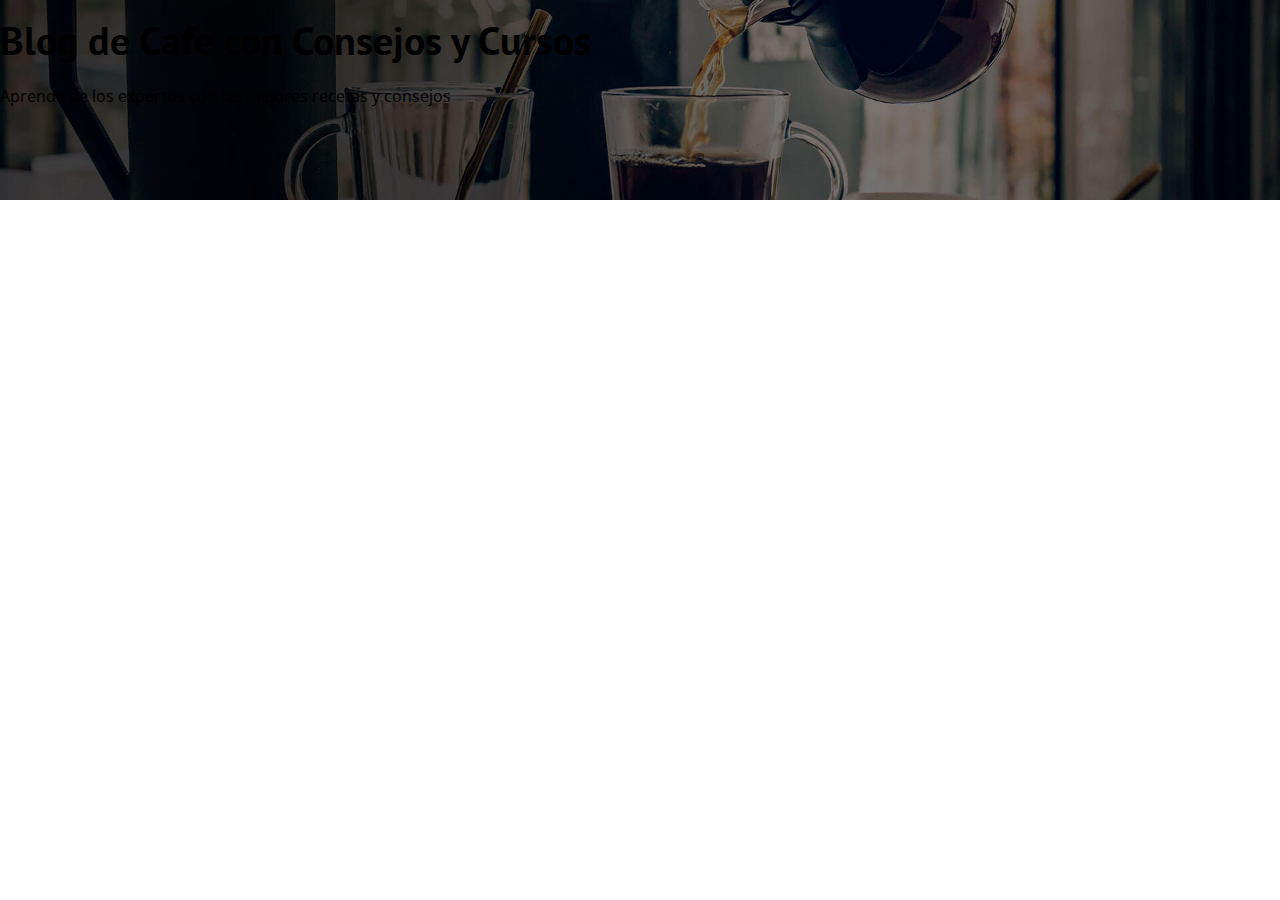
==== index.html @ d0782a6c "ok" ====
<!DOCTYPE html>
<html lang="en">
<head>
    <meta charset="UTF-8">
    <meta name="viewport" content="width=device-width, initial-scale=1.0">
    <title>BlogDeCafe</title>
    <link rel="stylesheet" href="css/normalize.css">
    <link href="https://fonts.googleapis.com/css2?family=Open+Sans:ital,wght@0,300..800;1,300..800&family=PT+Sans:wght@400;700&display=swap" rel="stylesheet">
    <link rel="stylesheet" href="css/style.css">
</head>
<body>
   
    <header class="header">
        <div class="header__texto">
            <h2 class="no-margin">Blog de Cafe con Consejos y Cursos</h2>
            <p class="no-margin">Aprende de los expertos con las mejores recetas y consejos</p>
        </div>

    </header>   
   
</body>
</html>
---- css/style.css ----
:root {
    --fuenteHeading: 'PT Sans', sans-serif;
    --fuenteParrafos: 'Open Sans', sans-serif;

    --primario: #784d3c;
    --blanco: #ffffff;
    --negro: #000000;
}

html {
    box-sizing: border-box;
    font-size: 62.5%; /*1 rem = 10 px */
}

*, *:before, *:after {
    box-sizing: inherit;
}
body {
    font-family: var(--fuenteParrafos);
    font-size: 1.6rem;
    line-height: 2;
}

/* GLOBALES */
.contenedor {
    max-width: 120rem;
    width: 90%;
    margin: 0 auto;
}

a {
    text-decoration: none;
}
h1, h2, h3, h4 {
    font-family: var(--fuenteHeading);
}
h1 {
    font-size: 4.8rem;
}
h2 {
    font-size: 4rem;
}
h3 {
    font-size: 3.2rem;
}
h4 {
    font-size: 2.8rem;
}
img {
    max-width: 100%;
}

/* UTILIDADES */
.no-margin {
    margin: 0;
}
.no-padding {
    padding: 0;
}
.centrar-texto {
    text-align: center;
}

/*HEADER*/

.header {
    background-image: url(../img/banner.jpg);
    height: 20rem;
    background-size: cover;
    background-repeat: no-repeat;
    background-position: center center;
    
}

.text {
    color: var(--primario);
}
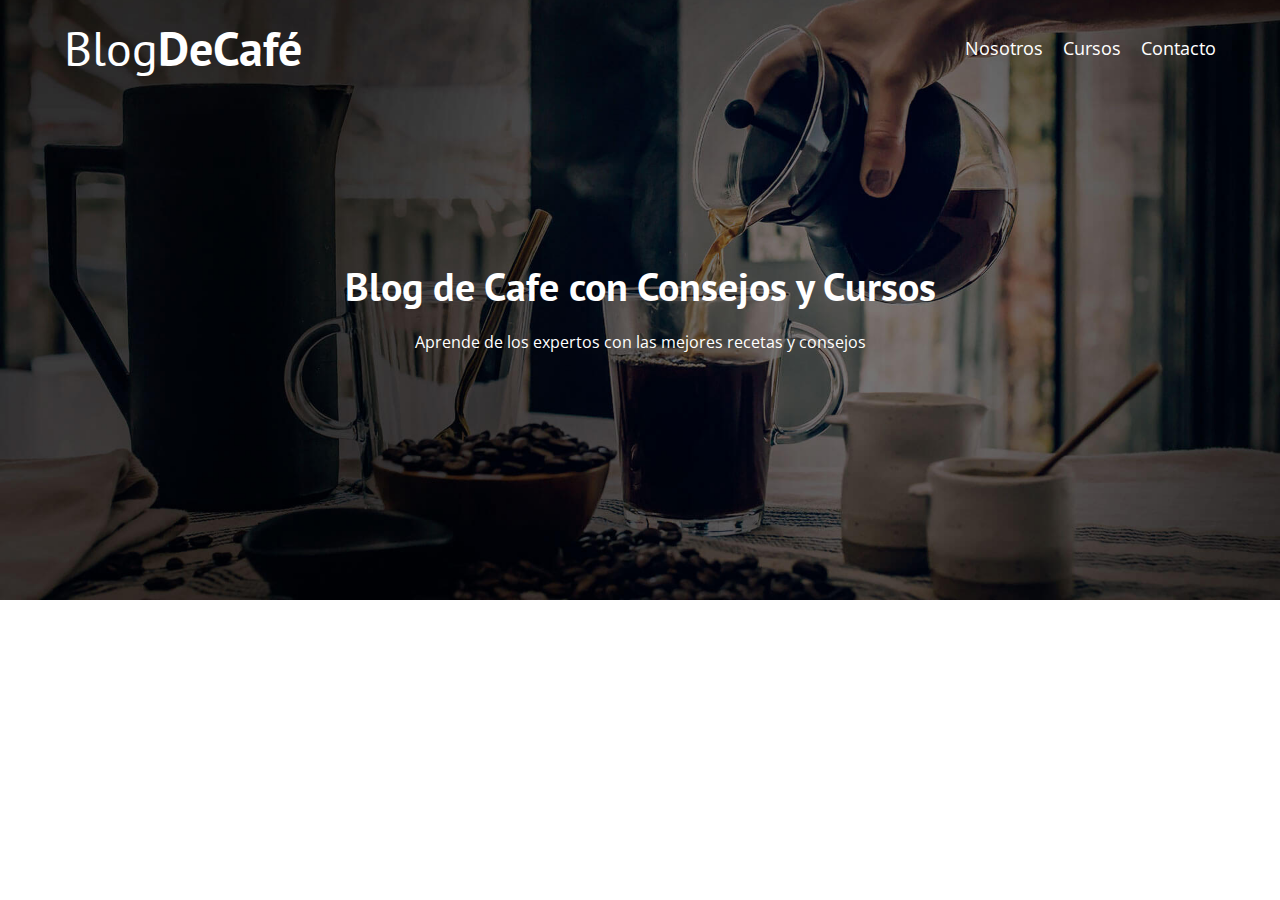
==== commit 7de40143: "ok" ====
--- a/index.html
+++ b/index.html
@@ -3,14 +3,27 @@
 <head>
     <meta charset="UTF-8">
     <meta name="viewport" content="width=device-width, initial-scale=1.0">
-    <title>BlogDeCafe</title>
+    <title>BlogDeCafé</title>
     <link rel="stylesheet" href="css/normalize.css">
     <link href="https://fonts.googleapis.com/css2?family=Open+Sans:ital,wght@0,300..800;1,300..800&family=PT+Sans:wght@400;700&display=swap" rel="stylesheet">
     <link rel="stylesheet" href="css/style.css">
 </head>
 <body>
    
-    <header class="header">
+    <header class="header ">
+        <div class="contenedor">
+            <div class="barra">
+                <a class="logo" href="index.html">
+                    <h1 class="logo__nombre no-margin centrar-texto">Blog<span class="logo__bold">DeCafé</span> </h1>
+                </a>
+                <nav class="navegacion">
+                    <a href="nosotros.html" class="navegacion__enlace">Nosotros</a>
+                    <a href="cursos.html" class="navegacion__enlace">Cursos</a>
+                    <a href="contacto.html" class="navegacion__enlace">Contacto</a>
+                </nav>
+            </div>
+        </div>
+
         <div class="header__texto">
             <h2 class="no-margin">Blog de Cafe con Consejos y Cursos</h2>
             <p class="no-margin">Aprende de los expertos con las mejores recetas y consejos</p>
--- a/css/style.css
+++ b/css/style.css
@@ -65,14 +65,54 @@
 
 .header {
     background-image: url(../img/banner.jpg);
-    height: 20rem;
+    height: 60rem;
     background-size: cover;
     background-repeat: no-repeat;
     background-position: center center;
     
 }
-
-.text {
-    color: var(--primario);
+.header__texto {
+    color: var(--blanco);
+    text-align: center;
+    margin-top: 5rem;
 }
 
+@media (min-width: 768px) {
+     .header__texto {
+        margin-top: 15rem;
+     }
+}
+
+@media (min-width: 768px) {
+     .barra {
+        display: flex;
+        justify-content: space-between;
+        align-items: center;
+     }
+}
+
+.logo {
+    color: var(--blanco);
+}
+.logo__nombre {
+    font-weight: 400;
+}
+.logo__bold {
+    font-weight: 700;
+}
+
+/*Navegacion*/
+
+@media (min-width: 768px) {
+     .navegacion {
+        display: flex;
+        gap: 2rem;
+     }
+}
+.navegacion__enlace {
+    display: block;
+    text-align: center;
+    font-size: 1.8rem;
+    color: var(--blanco);
+}
+
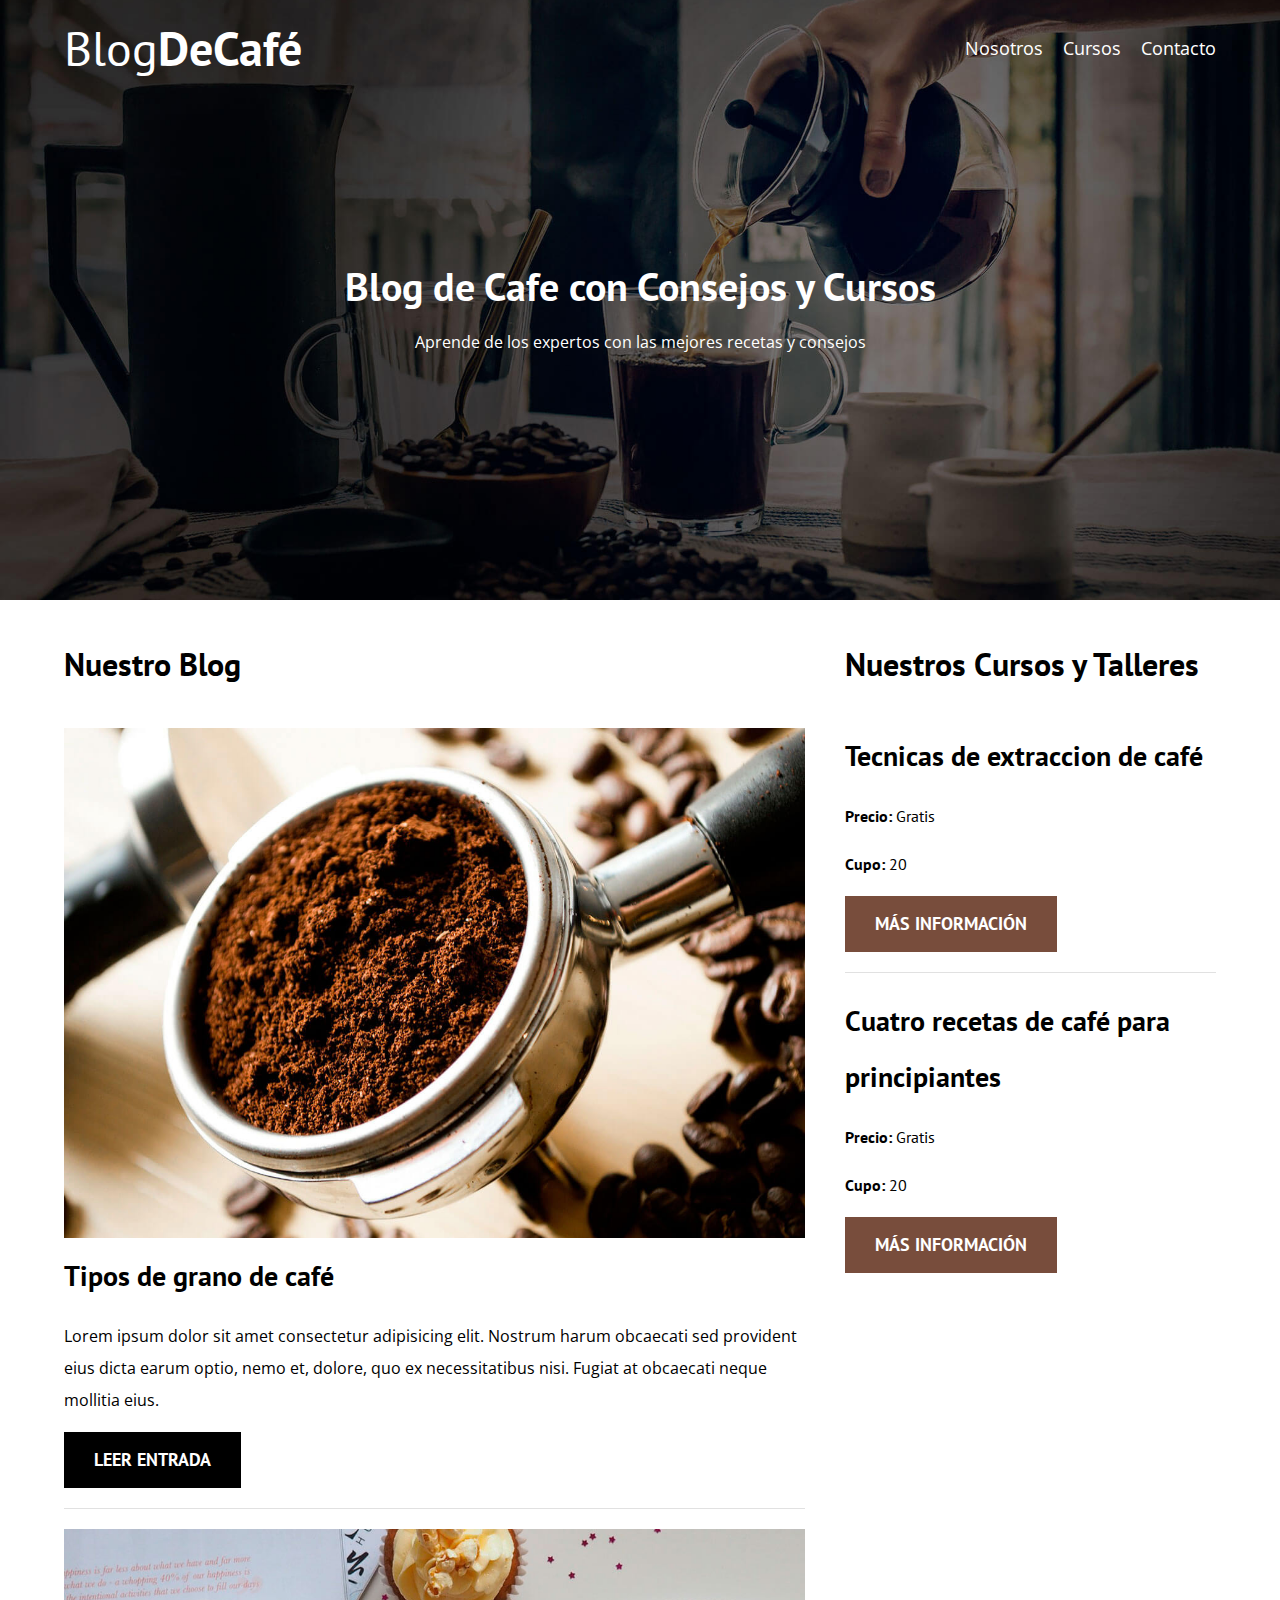
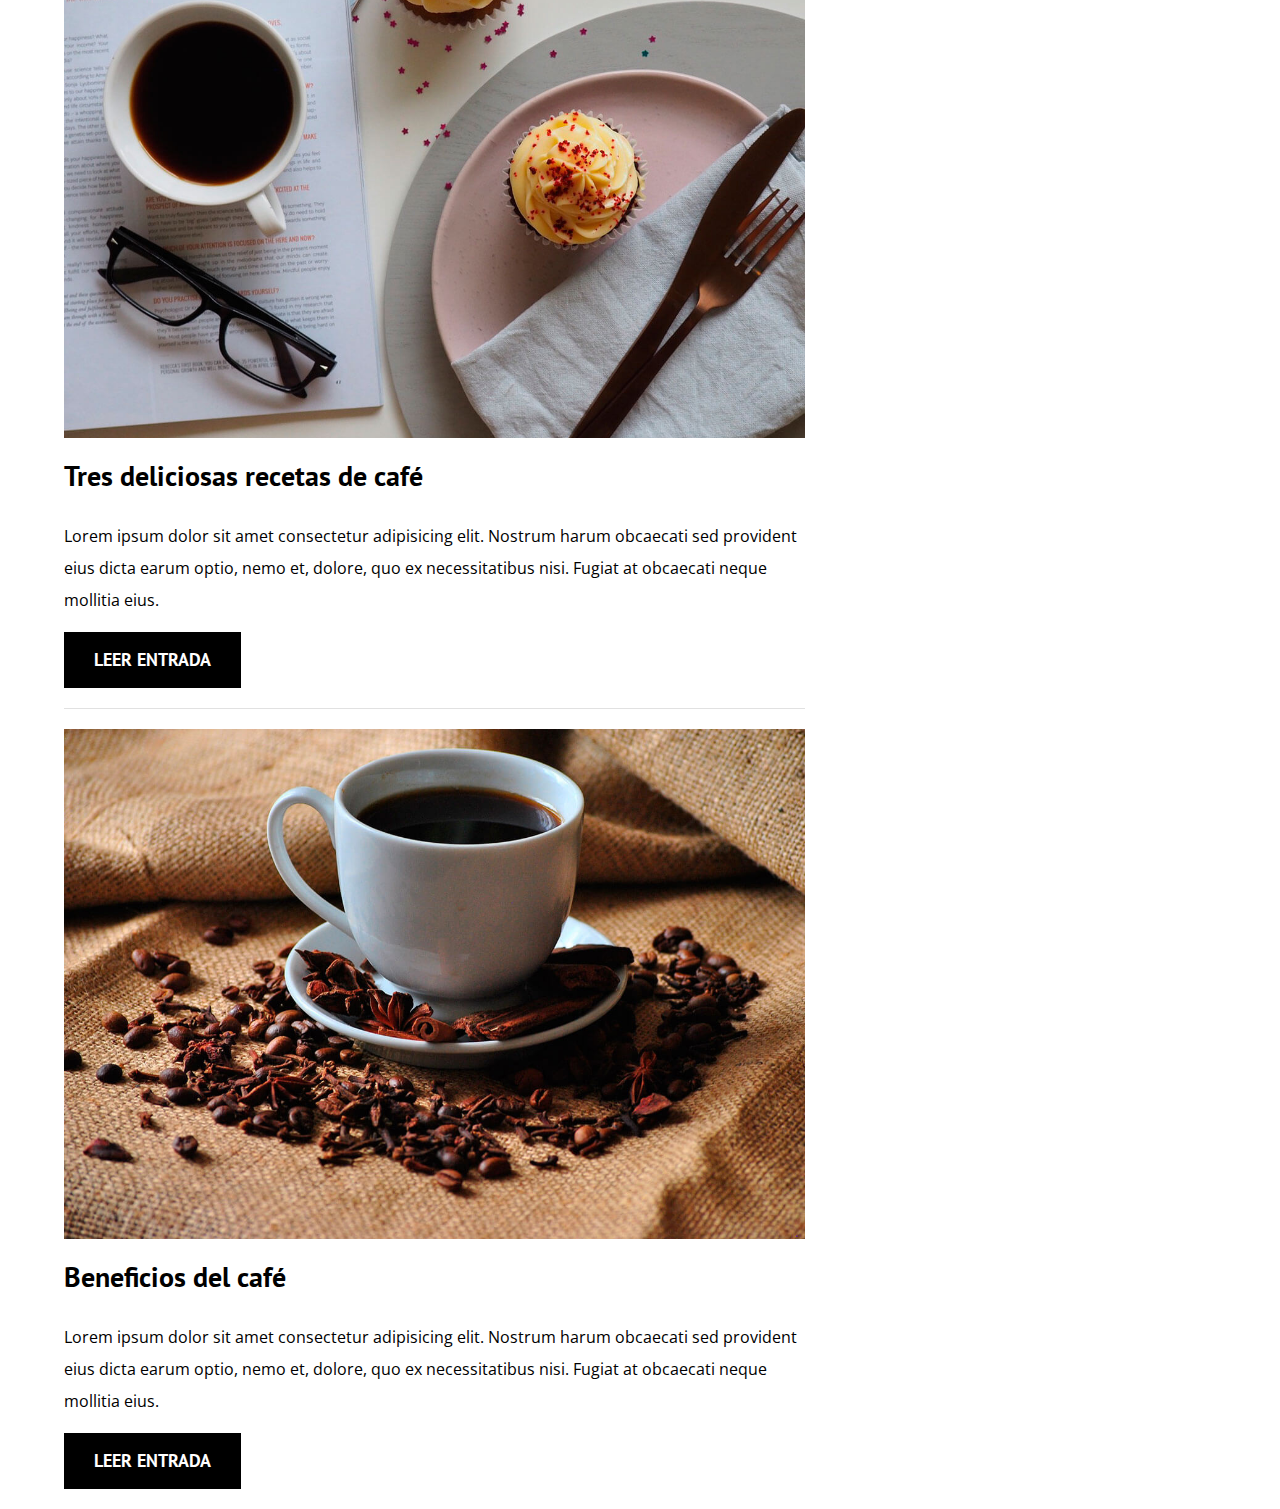
==== commit 27ac1d1b: "ok" ====
--- a/index.html
+++ b/index.html
@@ -31,5 +31,68 @@
 
     </header>   
    
+    <div class="contenedor contenido_principal">
+        <main class="blog">
+            <h3>Nuestro Blog</h3>
+
+            <article class="entrada">
+                <div class="entrada_imagen">
+                    <img src="img/blog1.jpg" alt="imagen blog">
+                </div>
+                <div class="entrada_contenido">
+                    <h4 class="no-margin">Tipos de grano de café</h4>
+                    <p>Lorem ipsum dolor sit amet consectetur adipisicing elit. Nostrum harum obcaecati sed provident eius dicta earum optio, nemo et, dolore, quo ex necessitatibus nisi. Fugiat at obcaecati neque mollitia eius.</p>
+                    <a href="entrada.html" class="boton boton--primario">Leer Entrada</a>
+                </div>
+            </article>
+            <article class="entrada">
+                <div class="entrada_imagen">
+                    <img src="img/blog2.jpg" alt="imagen blog">
+                </div>
+                <div class="entrada_contenido">
+                    <h4 class="no-margin">Tres deliciosas recetas de café</h4>
+                    <p>Lorem ipsum dolor sit amet consectetur adipisicing elit. Nostrum harum obcaecati sed provident eius dicta earum optio, nemo et, dolore, quo ex necessitatibus nisi. Fugiat at obcaecati neque mollitia eius.</p>
+                    <a href="entrada.html" class="boton boton--primario">Leer Entrada</a>
+                </div>
+            </article>
+            <article class="entrada">
+                <div class="entrada_imagen">
+                    <img src="img/blog3.jpg" alt="imagen blog">
+                </div>
+                <div class="entrada_contenido">
+                    <h4 class="no-margin">Beneficios del café</h4>
+                    <p>Lorem ipsum dolor sit amet consectetur adipisicing elit. Nostrum harum obcaecati sed provident eius dicta earum optio, nemo et, dolore, quo ex necessitatibus nisi. Fugiat at obcaecati neque mollitia eius.</p>
+                    <a href="entrada.html" class="boton boton--primario">Leer Entrada</a>
+                </div>
+            </article>
+        </main>
+        <aside class="sidebar">
+            <h3>Nuestros Cursos y Talleres</h3>
+
+            <ul class="cursos no-padding">
+                <li class="widget-curso">
+                    <h4 class="no-margin">Tecnicas de extraccion de café</h4>
+                    <p class="widget-curso__label">
+                        Precio: <span class="widget-curso__info">Gratis</span>
+                    </p>
+                    <p class="widget-curso__label">
+                        Cupo: <span class="widget-curso__info">20</span>
+                    </p>
+                    <a href="entrada.html" class="boton boton--secundario">Más Información</a>
+                </li>
+                <li class="widget-curso">
+                    <h4 class="no-margin">Cuatro recetas de café para principiantes</h4>
+                    <p class="widget-curso__label">
+                        Precio: <span class="widget-curso__info">Gratis</span>
+                    </p>
+                    <p class="widget-curso__label">
+                        Cupo: <span class="widget-curso__info">20</span>
+                    </p>
+                    <a href="entrada.html" class="boton boton--secundario">Más Información</a>
+                </li>
+            </ul>
+        </aside>
+    </div>
+
 </body>
 </html>     --- a/css/style.css
+++ b/css/style.css
@@ -3,6 +3,7 @@
     --fuenteParrafos: 'Open Sans', sans-serif;
 
     --primario: #784d3c;
+    --gris: #e1e1e1;
     --blanco: #ffffff;
     --negro: #000000;
 }
@@ -33,6 +34,7 @@
 }
 h1, h2, h3, h4 {
     font-family: var(--fuenteHeading);
+    line-height: 2;
 }
 h1 {
     font-size: 4.8rem;
@@ -116,3 +118,63 @@
     color: var(--blanco);
 }
 
+@media (min-width: 768px) {
+    .contenido_principal {
+        display: grid;
+        grid-template-columns: 2fr 1fr;
+        column-gap: 4rem;
+    }     
+}
+
+.entrada {
+    border-bottom: 1px solid var(--gris);
+    margin-bottom: 2rem;
+}
+
+.entrada:last-of-type {
+    border: none;
+    margin-bottom: 0;
+}
+.boton {
+    display: block;
+    font-family: var(--fuenteHeading);
+    color: var(--blanco);
+    text-align: center;
+    padding: 1rem 3rem;
+    font-size: 1.8rem;
+    text-transform: uppercase;
+    font-weight: 700;
+    margin-bottom: 2rem;
+}
+
+@media (min-width: 768px) {
+     .boton {
+        display: inline-block;
+     }
+}
+.boton--primario {
+    background-color: var(--negro);
+}
+
+.boton--secundario {
+    background-color: var(--primario);
+}
+.cursos {
+    list-style: none;
+}
+
+.widget-curso {
+    border-bottom: 1px solid var(--gris);
+    margin-bottom: 2rem;
+}
+.widget-curso:last-of-type {
+    border: none;
+    margin-bottom: 0;
+}
+.widget-curso__label {
+    font-family: var(--fuenteHeading);
+    font-weight: bold;
+}
+.widget-curso__info {
+    font-weight: 400;
+}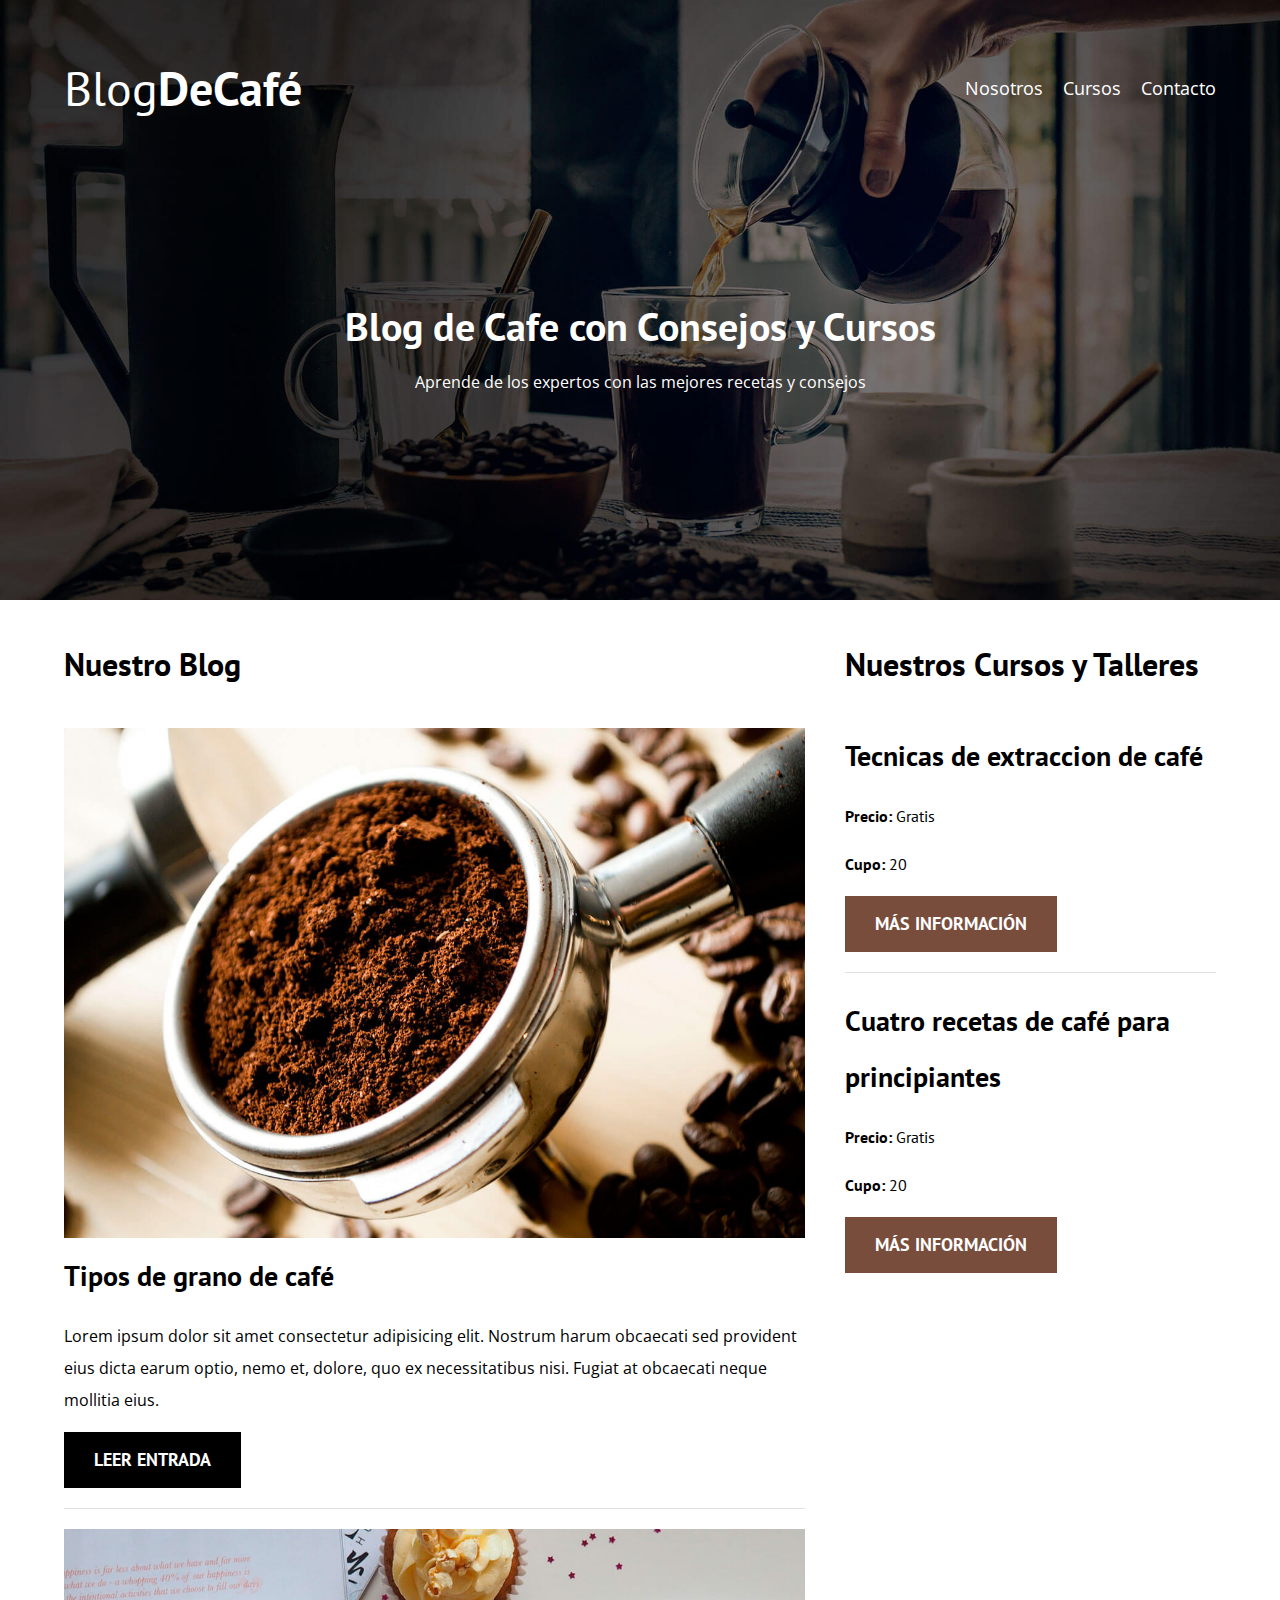
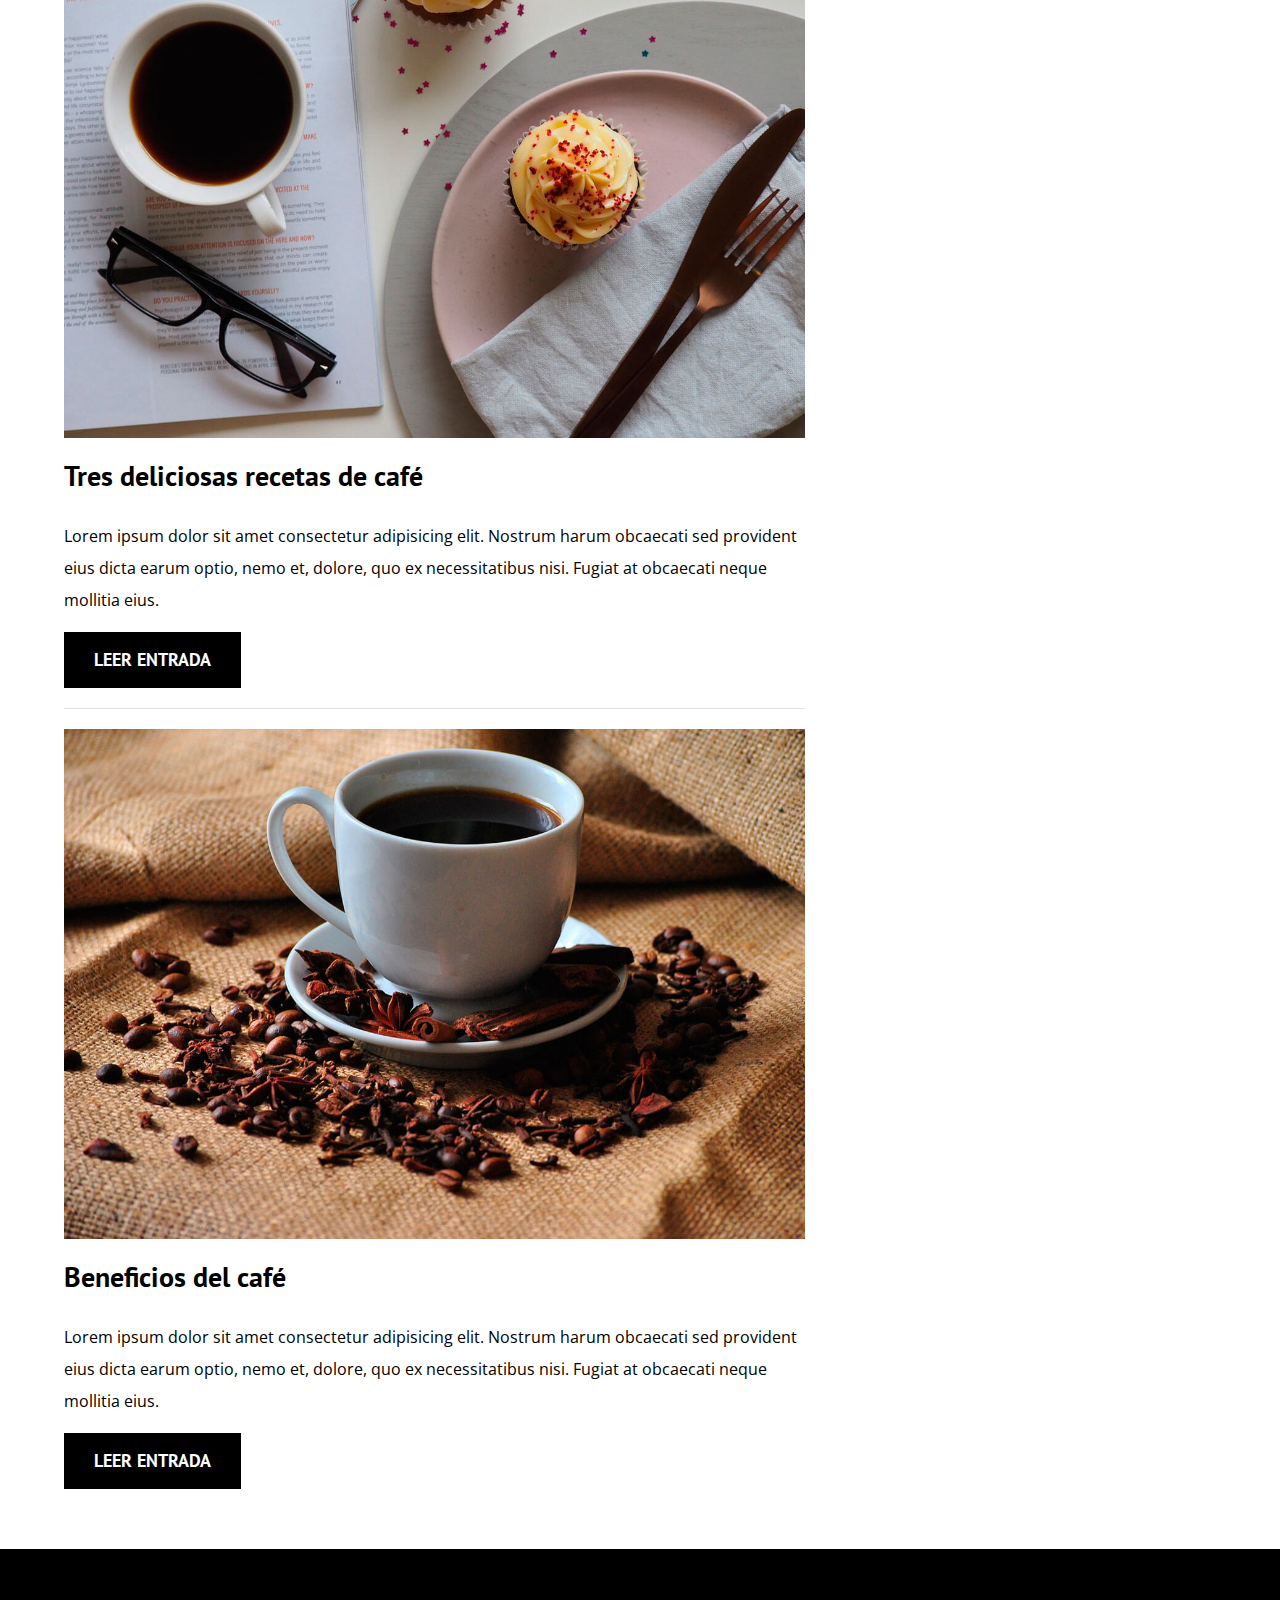
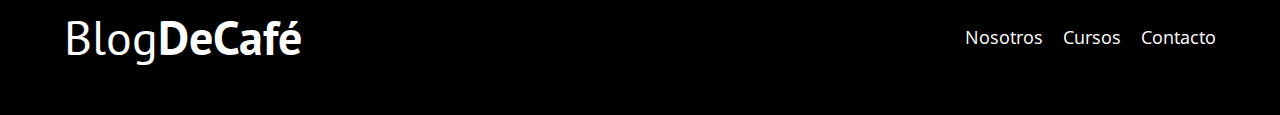
==== commit cd3d8ad5: "ok" ====
--- a/index.html
+++ b/index.html
@@ -94,5 +94,21 @@
         </aside>
     </div>
 
+    <footer class="footer">
+        <div class="contenedor">
+            <div class="barra">
+                <a class="logo" href="index.html">
+                    <h1 class="logo__nombre no-margin centrar-texto">Blog<span class="logo__bold">DeCafé</span> </h1>
+                </a>
+                <nav class="navegacion">
+                    <a href="nosotros.html" class="navegacion__enlace">Nosotros</a>
+                    <a href="cursos.html" class="navegacion__enlace">Cursos</a>
+                    <a href="contacto.html" class="navegacion__enlace">Contacto</a>
+                </nav>
+            </div>
+
+        </div>
+    </footer>
+
 </body>
 </html>     --- a/css/style.css
+++ b/css/style.css
@@ -85,12 +85,16 @@
      }
 }
 
+.barra {
+    padding-top: 4rem;
+}
+
 @media (min-width: 768px) {
      .barra {
         display: flex;
         justify-content: space-between;
         align-items: center;
-     }
+        
 }
 
 .logo {
@@ -177,4 +181,22 @@
 }
 .widget-curso__info {
     font-weight: 400;
+}
+
+.footer {
+    background-color: var(--negro);
+    margin-top: 4rem;
+    padding-bottom: 3rem;
+}
+
+@media (min-width: 768px) {
+     .sobre-nosotros {
+        display: flex;
+        gap: 2rem;
+     }
+     .sobre-nosotros__imagen,
+     .sobre-nosotros__texto {
+        flex-basis: 50%;
+        
+     }
 }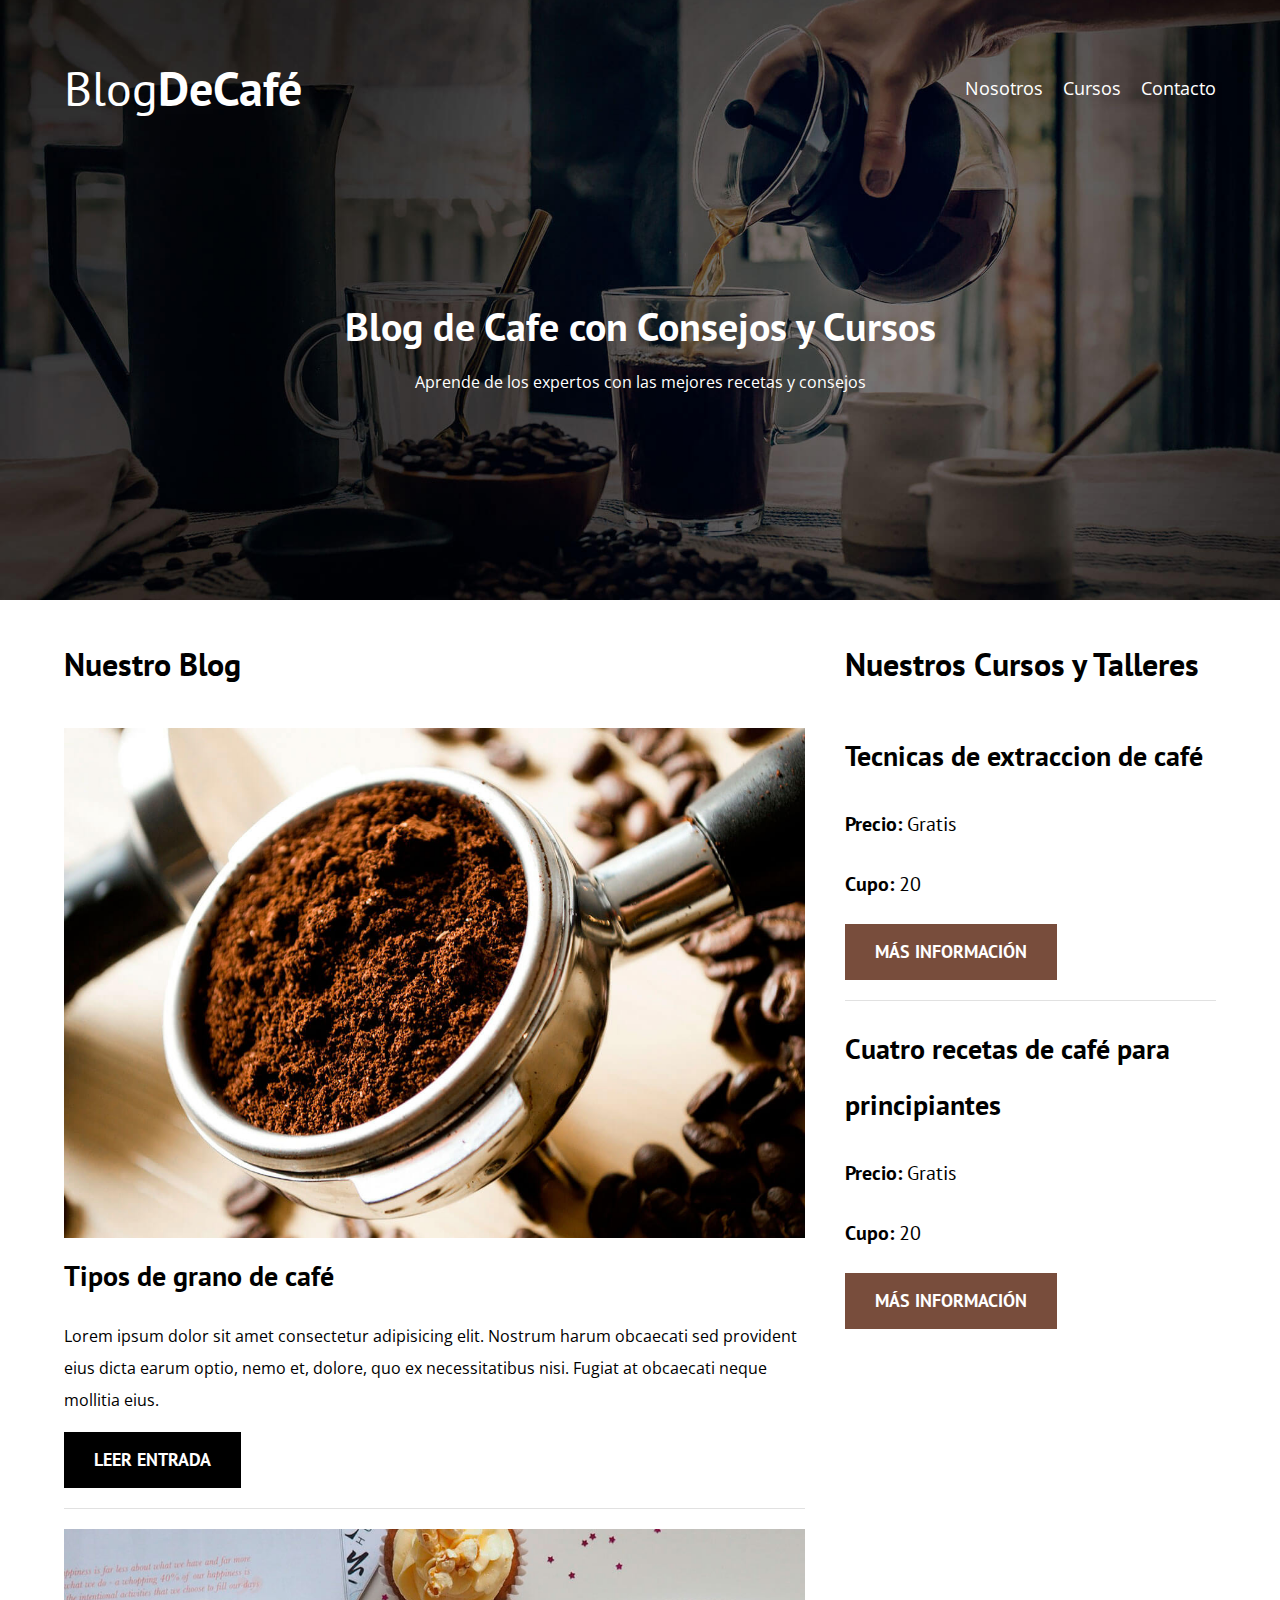
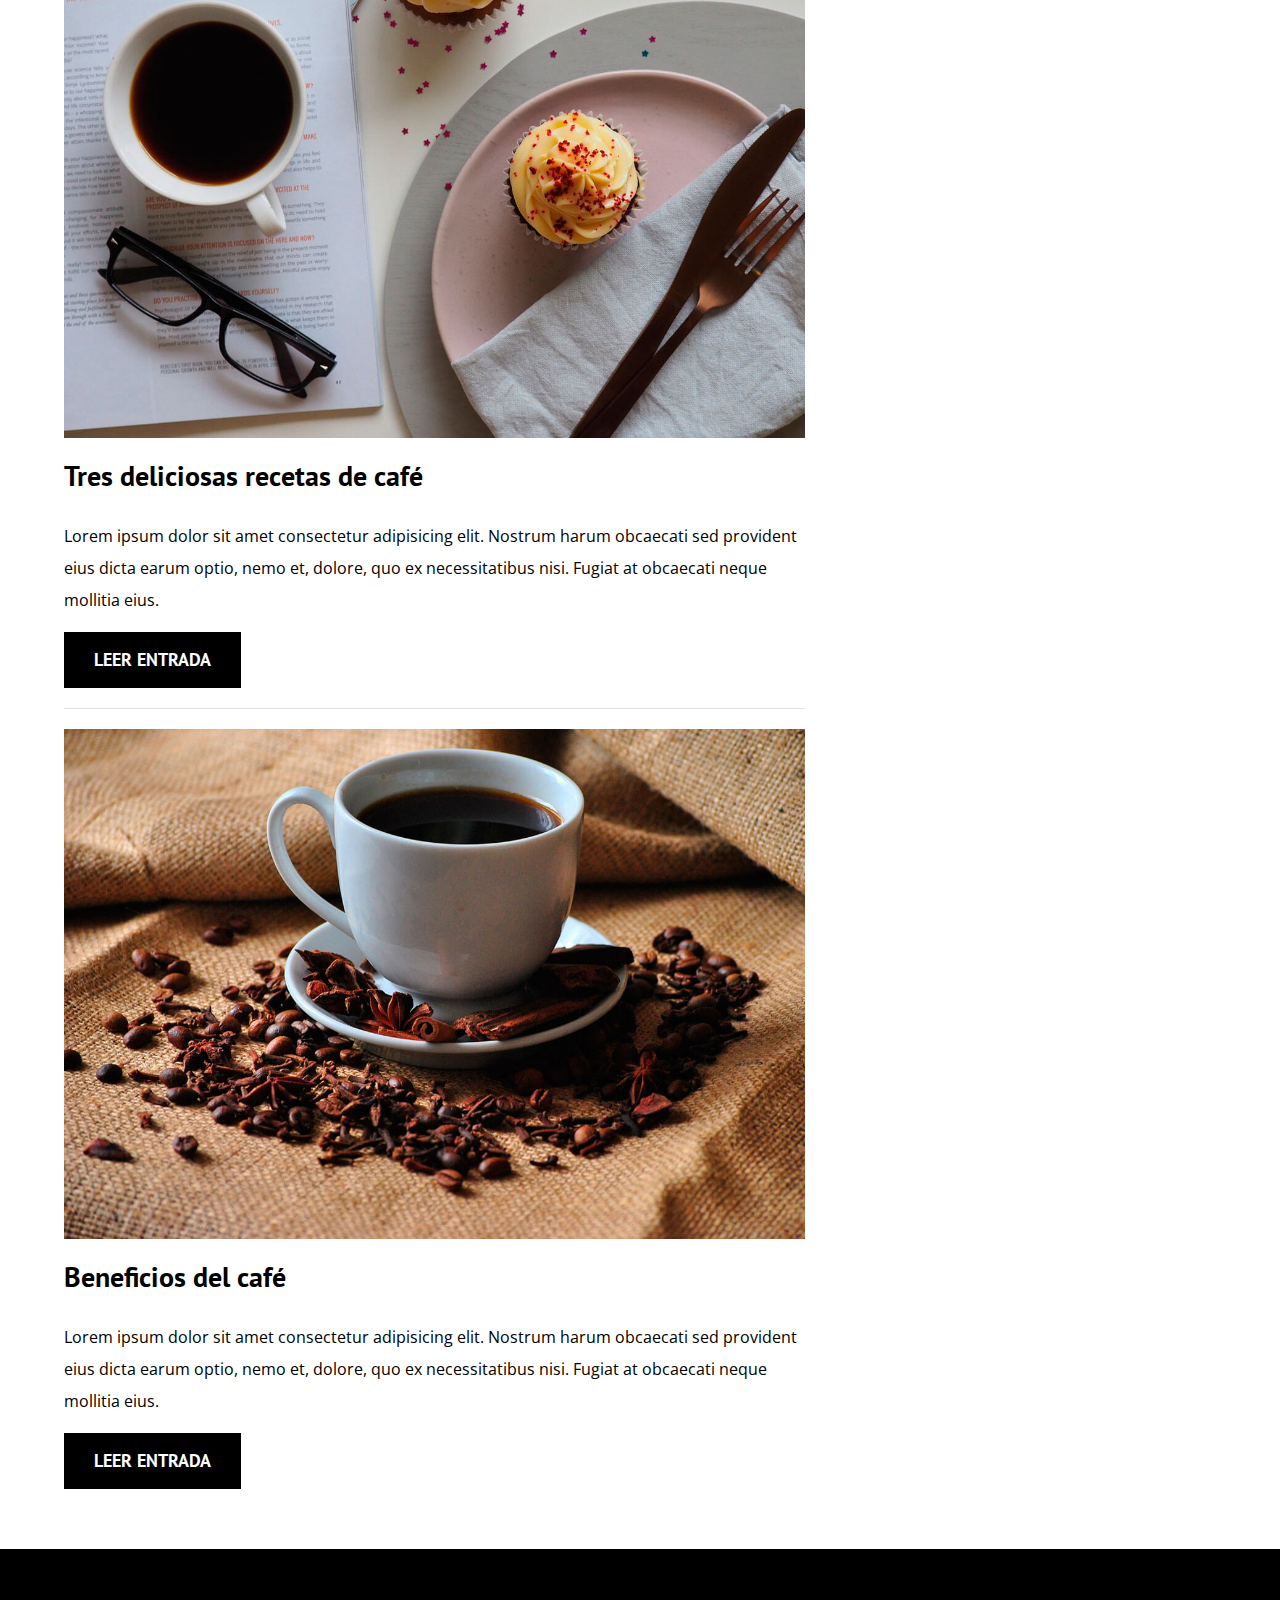
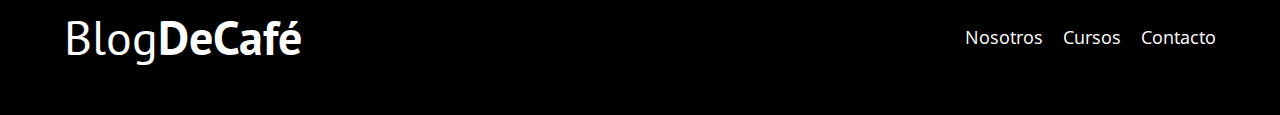
==== commit e61b5a76: "ok" ====
--- a/index.html
+++ b/index.html
@@ -4,10 +4,21 @@
     <meta charset="UTF-8">
     <meta name="viewport" content="width=device-width, initial-scale=1.0">
     <title>BlogDeCafé</title>
-    <link rel="stylesheet" href="css/normalize.css">
-    <link href="https://fonts.googleapis.com/css2?family=Open+Sans:ital,wght@0,300..800;1,300..800&family=PT+Sans:wght@400;700&display=swap" rel="stylesheet">
-    <link rel="stylesheet" href="css/style.css">
+   
 </head>
+
+<!--preload-->
+<link rel="preload" href="css/normalize.css" as="style">
+<link rel="stylesheet" href="css/normalize.css">
+
+<link rel="preload" href="https://fonts.googleapis.com/css2?family=Open+Sans:ital,wght@0,300..800;1,300..800&family=PT+Sans:wght@400;700&display=swap" rel="stylesheet" crossorigin="crossorigin" as="font">
+<link rel="stylesheet" href="https://fonts.googleapis.com/css2?family=Open+Sans:ital,wght@0,300..800;1,300..800&family=PT+Sans:wght@400;700&display=swap">
+
+<link rel="preload" href="css/style.css">
+<link rel="stylesheet" href="css/style.css">
+
+<link rel="preload" href="img/blog1.jpg" as="image">
+
 <body>
    
     <header class="header ">
@@ -37,7 +48,7 @@
 
             <article class="entrada">
                 <div class="entrada_imagen">
-                    <img src="img/blog1.jpg" alt="imagen blog">
+                    <img loading="lazy" src="img/blog1.jpg" alt="imagen blog">
                 </div>
                 <div class="entrada_contenido">
                     <h4 class="no-margin">Tipos de grano de café</h4>
@@ -47,7 +58,7 @@
             </article>
             <article class="entrada">
                 <div class="entrada_imagen">
-                    <img src="img/blog2.jpg" alt="imagen blog">
+                    <img loading="lazy" src="img/blog2.jpg" alt="imagen blog">
                 </div>
                 <div class="entrada_contenido">
                     <h4 class="no-margin">Tres deliciosas recetas de café</h4>
@@ -57,7 +68,7 @@
             </article>
             <article class="entrada">
                 <div class="entrada_imagen">
-                    <img src="img/blog3.jpg" alt="imagen blog">
+                    <img loading="lazy" src="img/blog3.jpg" alt="imagen blog">
                 </div>
                 <div class="entrada_contenido">
                     <h4 class="no-margin">Beneficios del café</h4>
--- a/css/style.css
+++ b/css/style.css
@@ -96,16 +96,17 @@
         align-items: center;
         
 }
-
+}
 .logo {
-    color: var(--blanco);
-}
-.logo__nombre {
-    font-weight: 400;
-}
-.logo__bold {
-    font-weight: 700;
-}
+        color: var(--blanco);
+    }    
+    .logo__nombre {
+        font-weight: 400;
+    }
+    .logo__bold {
+        font-weight: 700;
+    }
+
 
 /*Navegacion*/
 
@@ -121,6 +122,7 @@
     font-size: 1.8rem;
     color: var(--blanco);
 }
+
 
 @media (min-width: 768px) {
     .contenido_principal {
@@ -149,6 +151,7 @@
     text-transform: uppercase;
     font-weight: 700;
     margin-bottom: 2rem;
+    border: none;
 }
 
 @media (min-width: 768px) {
@@ -156,6 +159,9 @@
         display: inline-block;
      }
 }
+.boton:hover {
+    cursor: pointer;
+}
 .boton--primario {
     background-color: var(--negro);
 }
@@ -181,6 +187,10 @@
 }
 .widget-curso__info {
     font-weight: 400;
+}
+.widget-curso__label,
+.widget-curso__info {
+    font-size: 2rem;
 }
 
 .footer {
@@ -191,12 +201,69 @@
 
 @media (min-width: 768px) {
      .sobre-nosotros {
-        display: flex;
-        gap: 2rem;
-     }
-     .sobre-nosotros__imagen,
-     .sobre-nosotros__texto {
-        flex-basis: 50%;
+       display: grid;
+       grid-template-columns: repeat(2, 1fr);
+       column-gap: 2rem;
         
-     }
+    }
+    
+ }
+
+ .curso {
+    padding: 3rem 0;
+    border-bottom: 1px solid var(--gris);
+ }
+ @media (min-width: 768px) {
+      .curso {
+        display: grid;
+        grid-template-columns: 1fr 2fr;
+        column-gap: 2rem;
+      }
+ }
+ .curso:last-of-type {
+    border: none;
+ }
+
+ .curso__label {
+    font-family: var(--fuenteHeading);
+    font-weight: bold;
+ }
+.curso__info {
+    font-weight: normal;
+}
+.curso__label,
+.curso__info {
+    font-size: 2rem;
+}
+
+/* contacto */
+.contacto-bg {
+    background-image:url(../img/contacto.jpg);
+    height: 40rem;
+    background-size: cover;
+    background-repeat: no-repeat;
+    
+}
+
+.formulario {
+    background-color: var(--blanco);
+    margin: -5rem auto 0 auto;
+    width: 95%;
+    padding: 5rem;
+}
+.campo {
+    display: flex;
+    margin-bottom: 2rem;
+    gap: 2rem;
+}
+.campo__label {
+    flex: 0 0 9rem;
+    text-align: right;
+}
+.campo__field {
+    flex: 1;
+    border: 1px solid var(--gris);
+}
+.campo__field--textarea {
+    height: 20rem;
 }--- a/css/style.css
+++ b/css/style.css
@@ -96,16 +96,17 @@
         align-items: center;
         
 }
-
+}
 .logo {
-    color: var(--blanco);
-}
-.logo__nombre {
-    font-weight: 400;
-}
-.logo__bold {
-    font-weight: 700;
-}
+        color: var(--blanco);
+    }    
+    .logo__nombre {
+        font-weight: 400;
+    }
+    .logo__bold {
+        font-weight: 700;
+    }
+
 
 /*Navegacion*/
 
@@ -121,6 +122,7 @@
     font-size: 1.8rem;
     color: var(--blanco);
 }
+
 
 @media (min-width: 768px) {
     .contenido_principal {
@@ -149,6 +151,7 @@
     text-transform: uppercase;
     font-weight: 700;
     margin-bottom: 2rem;
+    border: none;
 }
 
 @media (min-width: 768px) {
@@ -156,6 +159,9 @@
         display: inline-block;
      }
 }
+.boton:hover {
+    cursor: pointer;
+}
 .boton--primario {
     background-color: var(--negro);
 }
@@ -181,6 +187,10 @@
 }
 .widget-curso__info {
     font-weight: 400;
+}
+.widget-curso__label,
+.widget-curso__info {
+    font-size: 2rem;
 }
 
 .footer {
@@ -191,12 +201,69 @@
 
 @media (min-width: 768px) {
      .sobre-nosotros {
-        display: flex;
-        gap: 2rem;
-     }
-     .sobre-nosotros__imagen,
-     .sobre-nosotros__texto {
-        flex-basis: 50%;
+       display: grid;
+       grid-template-columns: repeat(2, 1fr);
+       column-gap: 2rem;
         
-     }
+    }
+    
+ }
+
+ .curso {
+    padding: 3rem 0;
+    border-bottom: 1px solid var(--gris);
+ }
+ @media (min-width: 768px) {
+      .curso {
+        display: grid;
+        grid-template-columns: 1fr 2fr;
+        column-gap: 2rem;
+      }
+ }
+ .curso:last-of-type {
+    border: none;
+ }
+
+ .curso__label {
+    font-family: var(--fuenteHeading);
+    font-weight: bold;
+ }
+.curso__info {
+    font-weight: normal;
+}
+.curso__label,
+.curso__info {
+    font-size: 2rem;
+}
+
+/* contacto */
+.contacto-bg {
+    background-image:url(../img/contacto.jpg);
+    height: 40rem;
+    background-size: cover;
+    background-repeat: no-repeat;
+    
+}
+
+.formulario {
+    background-color: var(--blanco);
+    margin: -5rem auto 0 auto;
+    width: 95%;
+    padding: 5rem;
+}
+.campo {
+    display: flex;
+    margin-bottom: 2rem;
+    gap: 2rem;
+}
+.campo__label {
+    flex: 0 0 9rem;
+    text-align: right;
+}
+.campo__field {
+    flex: 1;
+    border: 1px solid var(--gris);
+}
+.campo__field--textarea {
+    height: 20rem;
 }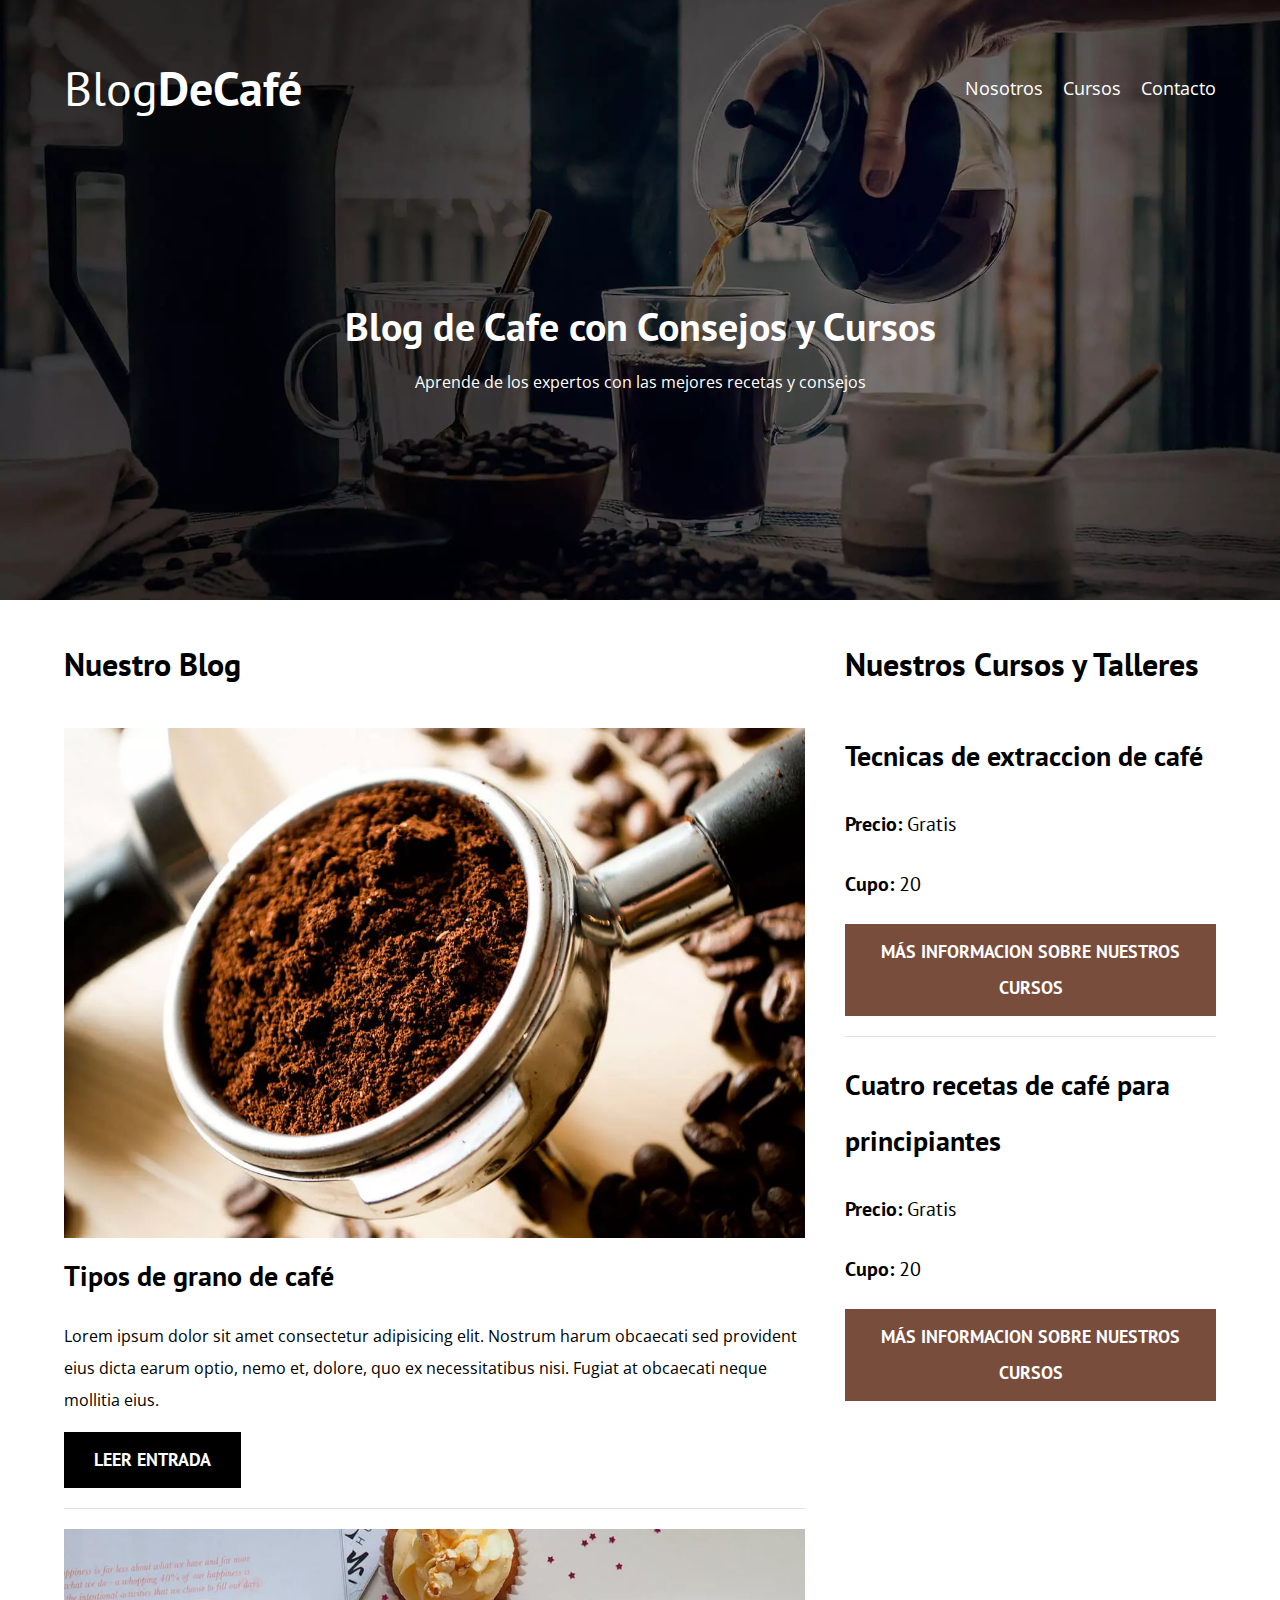
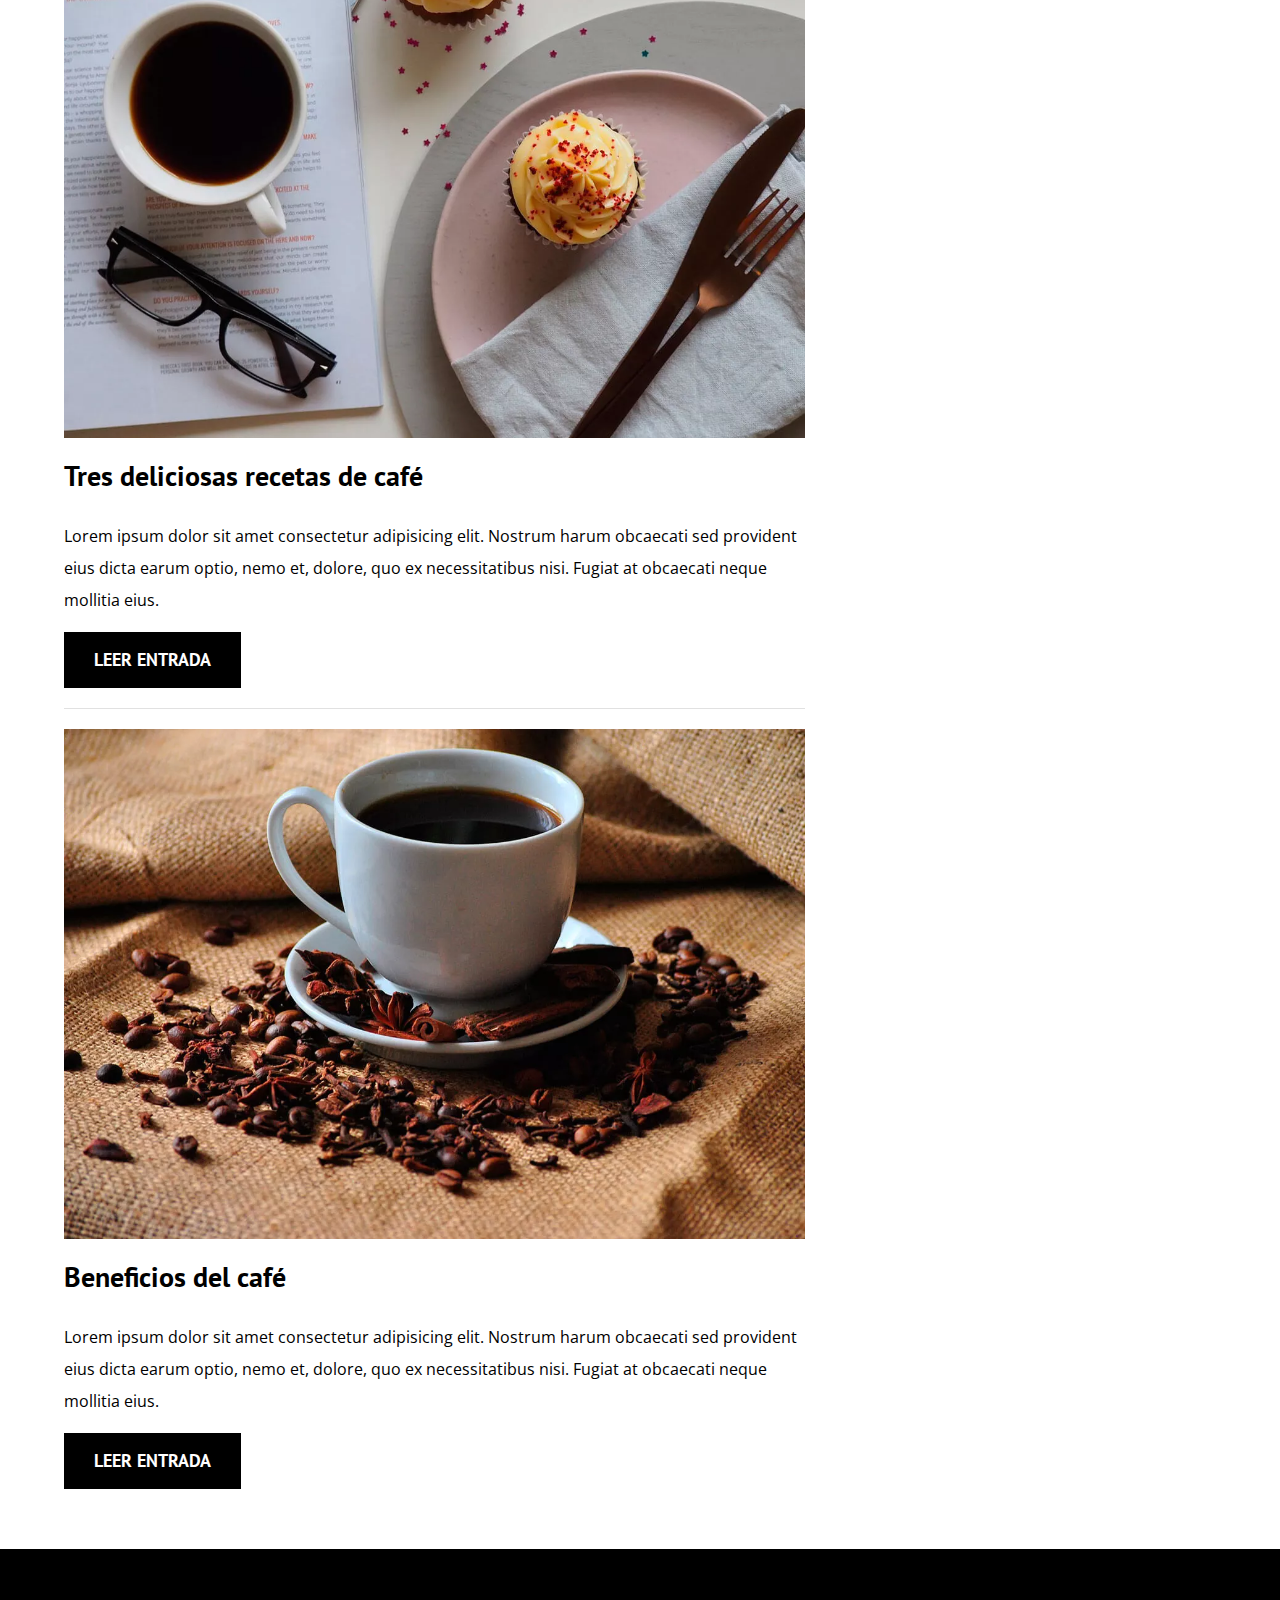
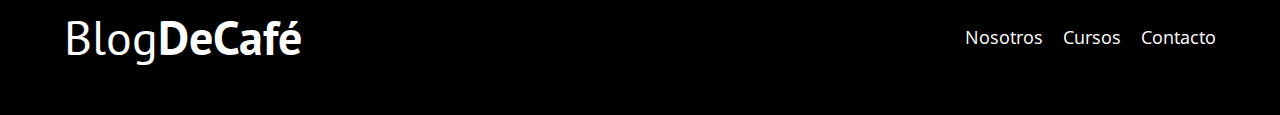
==== commit e7b35b80: "ok" ====
--- a/index.html
+++ b/index.html
@@ -4,8 +4,13 @@
     <meta charset="UTF-8">
     <meta name="viewport" content="width=device-width, initial-scale=1.0">
     <title>BlogDeCafé</title>
-   
+    <meta name="description" content="Pagina web de blog de cafe">
+
 </head>
+
+<!-- prefetch -->
+
+<link rel="prefetch" href="nosotros.html" as="document">
 
 <!--preload-->
 <link rel="preload" href="css/normalize.css" as="style">
@@ -17,7 +22,7 @@
 <link rel="preload" href="css/style.css">
 <link rel="stylesheet" href="css/style.css">
 
-<link rel="preload" href="img/blog1.jpg" as="image">
+
 
 <body>
    
@@ -48,7 +53,11 @@
 
             <article class="entrada">
                 <div class="entrada_imagen">
-                    <img loading="lazy" src="img/blog1.jpg" alt="imagen blog">
+                    <picture>   
+                        <source loading="lazy" srcset="img/blog1.webp" type="image/webp">
+                        <img loading="lazy" src="img/blog1.jpg" alt="imagen blog">
+                    </picture>
+                    
                 </div>
                 <div class="entrada_contenido">
                     <h4 class="no-margin">Tipos de grano de café</h4>
@@ -58,7 +67,10 @@
             </article>
             <article class="entrada">
                 <div class="entrada_imagen">
-                    <img loading="lazy" src="img/blog2.jpg" alt="imagen blog">
+                    <picture>   
+                        <source loading="lazy" srcset="img/blog2.webp" type="image/webp">
+                        <img loading="lazy" src="img/blog2.jpg" alt="imagen blog">
+                    </picture>
                 </div>
                 <div class="entrada_contenido">
                     <h4 class="no-margin">Tres deliciosas recetas de café</h4>
@@ -68,7 +80,10 @@
             </article>
             <article class="entrada">
                 <div class="entrada_imagen">
-                    <img loading="lazy" src="img/blog3.jpg" alt="imagen blog">
+                    <picture>   
+                        <source loading="lazy" srcset="img/blog3.webp" type="image/webp">
+                        <img loading="lazy" src="img/blog3.jpg" alt="imagen blog">
+                    </picture>
                 </div>
                 <div class="entrada_contenido">
                     <h4 class="no-margin">Beneficios del café</h4>
@@ -89,7 +104,7 @@
                     <p class="widget-curso__label">
                         Cupo: <span class="widget-curso__info">20</span>
                     </p>
-                    <a href="entrada.html" class="boton boton--secundario">Más Información</a>
+                    <a href="entrada.html" class="boton boton--secundario">Más informacion sobre nuestros cursos</a>
                 </li>
                 <li class="widget-curso">
                     <h4 class="no-margin">Cuatro recetas de café para principiantes</h4>
@@ -99,7 +114,7 @@
                     <p class="widget-curso__label">
                         Cupo: <span class="widget-curso__info">20</span>
                     </p>
-                    <a href="entrada.html" class="boton boton--secundario">Más Información</a>
+                    <a href="entrada.html" class="boton boton--secundario">Más informacion sobre nuestros cursos</a>
                 </li>
             </ul>
         </aside>
@@ -121,5 +136,6 @@
         </div>
     </footer>
 
+    <script src="Js/modernizr.js"></script>
 </body>
 </html>     --- a/css/style.css
+++ b/css/style.css
@@ -64,7 +64,12 @@
 }
 
 /*HEADER*/
-
+.webp .header {
+    background-image: url(../img/banner.webp);
+}
+.no-webp .header {
+    background-image: url(../img/banner.jpg);
+}
 .header {
     background-image: url(../img/banner.jpg);
     height: 60rem;
--- a/css/style.css
+++ b/css/style.css
@@ -64,7 +64,12 @@
 }
 
 /*HEADER*/
-
+.webp .header {
+    background-image: url(../img/banner.webp);
+}
+.no-webp .header {
+    background-image: url(../img/banner.jpg);
+}
 .header {
     background-image: url(../img/banner.jpg);
     height: 60rem;
